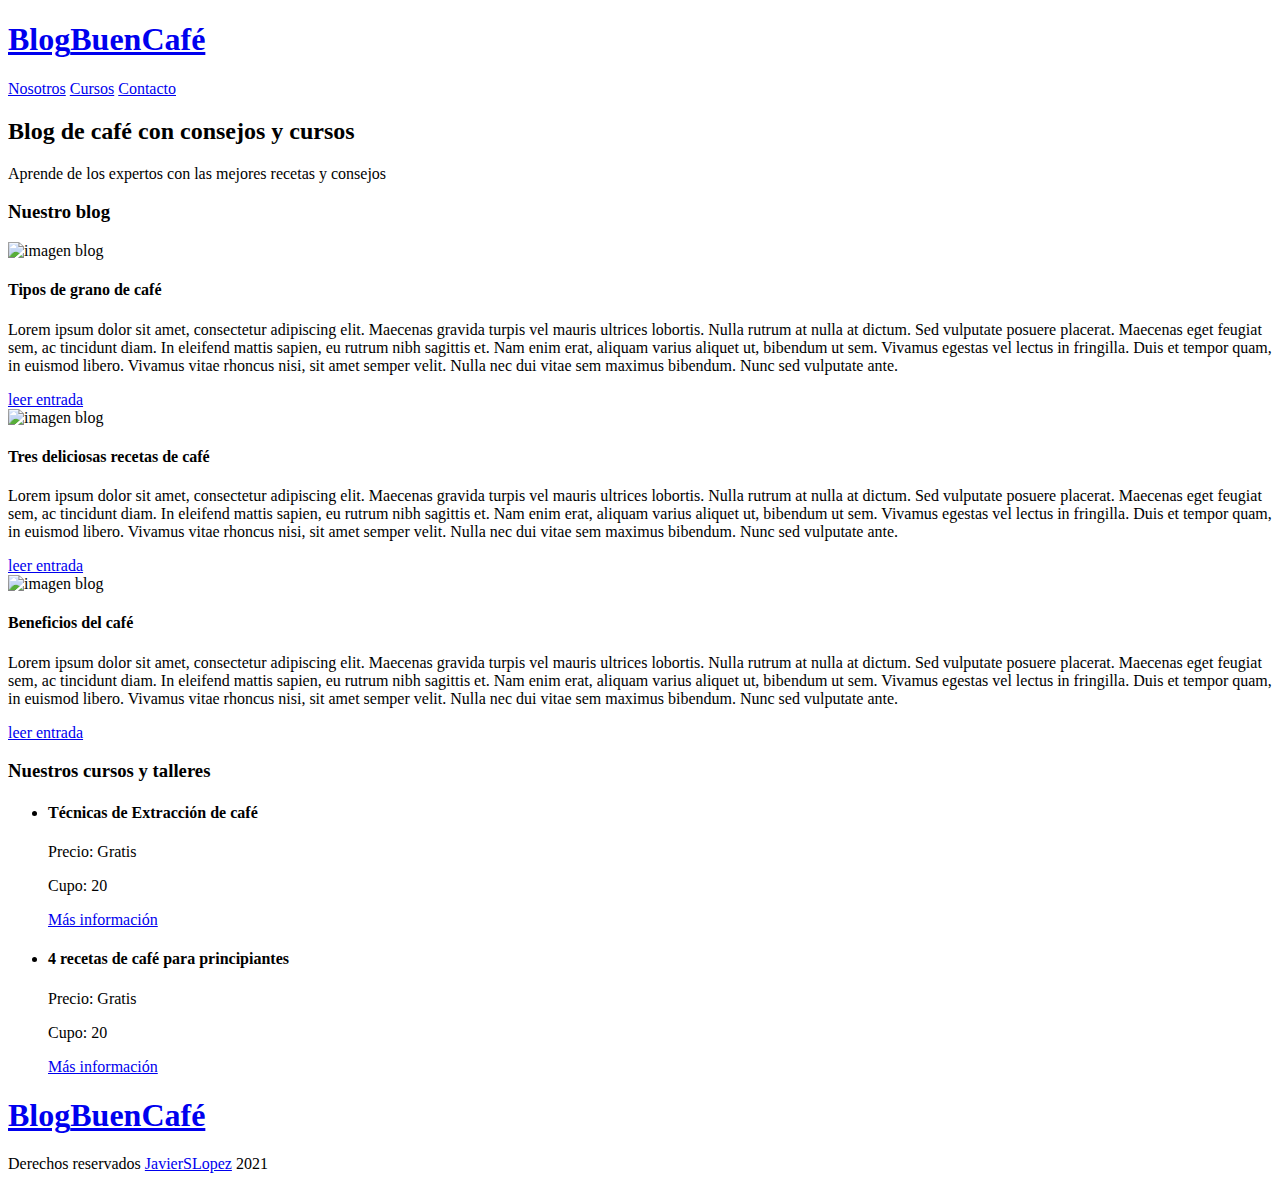
==== index.html @ 7e36e5a9 "Subida index" ====
<!DOCTYPE html>
<html lang="en">
<head>
  <meta charset="UTF-8">
  <meta http-equiv="X-UA-Compatible" content="IE=edge">
  <meta name="viewport" content="width=device-width, initial-scale=1.0">
  <title>Blog Buen Café</title>
  <meta name="description" content="Página web de blog de café">
  <link rel="preload" href="css/normalize.css" as="style">
  <link rel="stylesheet" href="css/normalize.css">
  <link rel="preload" href="css/style.css" as="style">
  <link rel="stylesheet" href="css/style.css">
  <link rel="preconnect" href="https://fonts.gstatic.com">
  <link href="https://fonts.googleapis.com/css2?family=Open+Sans&family=PT+Sans:wght@400;700&display=swap" rel="stylesheet">
</head>
<body>
  <header class="header">
    <div class="contenedor">
      <div class="barra">
        <a class="logo" href="index.html">
          <h1 class="logo__nombre no-margin centrar-texto">Blog<span class="logo__bold">BuenCafé</span></h1>
        </a>
        <nav class="navegacion">
          <a href="nosotros.html" class="navegacion__enlace">Nosotros</a>
          <a href="cursos.html" class="navegacion__enlace">Cursos</a>
          <a href="contacto.html" class="navegacion__enlace">Contacto</a>
        </nav>
      </div>
    </div>
    <div class="header__texto">
      <h2 class="no-margin">Blog de café con consejos y cursos</h2>
      <p class="no-margin">Aprende de los expertos con las mejores recetas y consejos</p>
    </div>
  </header>

  <div class="contenedor contenido-principal">
    <main class="blog">
      <h3>Nuestro blog</h3>

      <article class="entrada">
        <div class="entrada__imagen">
          <picture>
            <source srcset="img/blog1.webp" type="image/webp">
            <img src="img/blog1.jpg" alt="imagen blog" loading="lazy">
          </picture>
        </div>

        <div class="entrada__contenido">
          <h4 class="no-margin">Tipos de grano de café</h4>
          <p>Lorem ipsum dolor sit amet, consectetur adipiscing elit. Maecenas gravida turpis vel mauris ultrices lobortis. Nulla
          rutrum at nulla at dictum. Sed vulputate posuere placerat. Maecenas eget feugiat sem, ac tincidunt diam. In eleifend
          mattis sapien, eu rutrum nibh sagittis et. Nam enim erat, aliquam varius aliquet ut, bibendum ut sem. Vivamus egestas
          vel lectus in fringilla. Duis et tempor quam, in euismod libero. Vivamus vitae rhoncus nisi, sit amet semper velit.
          Nulla nec dui vitae sem maximus bibendum. Nunc sed vulputate ante.</p>
          <a href="entrada.html" class="boton boton--primario">leer entrada</a>
        </div>
      </article>

      <article class="entrada">
        <div class="entrada__imagen">
          <picture>
            <source srcset="img/blog2.webp" type="image/webp">
            <img src="img/blog2.jpg" alt="imagen blog" loading="lazy">
          </picture>
        </div>
      
        <div class="entrada__contenido">
          <h4 class="no-margin">Tres deliciosas recetas de café</h4>
          <p>Lorem ipsum dolor sit amet, consectetur adipiscing elit. Maecenas gravida turpis vel mauris ultrices lobortis.
            Nulla
            rutrum at nulla at dictum. Sed vulputate posuere placerat. Maecenas eget feugiat sem, ac tincidunt diam. In
            eleifend
            mattis sapien, eu rutrum nibh sagittis et. Nam enim erat, aliquam varius aliquet ut, bibendum ut sem. Vivamus
            egestas
            vel lectus in fringilla. Duis et tempor quam, in euismod libero. Vivamus vitae rhoncus nisi, sit amet semper
            velit.
            Nulla nec dui vitae sem maximus bibendum. Nunc sed vulputate ante.</p>
          <a href="entrada.html" class="boton boton--primario">leer entrada</a>
        </div>
      </article>

      <article class="entrada">
        <div class="entrada__imagen">
          <picture>
            <source srcset="img/blog3.webp" type="image/webp">
            <img src="img/blog3.jpg" alt="imagen blog" loading="lazy">
          </picture>
        </div>
      
        <div class="entrada__contenido">
          <h4 class="no-margin">Beneficios del café</h4>
          <p>Lorem ipsum dolor sit amet, consectetur adipiscing elit. Maecenas gravida turpis vel mauris ultrices lobortis.
            Nulla
            rutrum at nulla at dictum. Sed vulputate posuere placerat. Maecenas eget feugiat sem, ac tincidunt diam. In
            eleifend
            mattis sapien, eu rutrum nibh sagittis et. Nam enim erat, aliquam varius aliquet ut, bibendum ut sem. Vivamus
            egestas
            vel lectus in fringilla. Duis et tempor quam, in euismod libero. Vivamus vitae rhoncus nisi, sit amet semper
            velit.
            Nulla nec dui vitae sem maximus bibendum. Nunc sed vulputate ante.</p>
          <a href="entrada.html" class="boton boton--primario">leer entrada</a>
        </div>
      </article>

    </main>
    <aside class="sidebar">
      <h3>Nuestros cursos y talleres</h3>

      <ul class="cursos no-padding">
        <li class="widget-curso">
          <h4 class="no-margin">Técnicas de Extracción de café</h4>
          <p class="widget-curso__label">Precio:
            <span class="widget-curso__info">Gratis</span>
          </p>
          <p class="widget-curso__label">Cupo:
            <span class="widget-curso__info">20</span>
          </p>
          <a href="entrada.html" class="boton boton--secundario">Más información</a>
        </li>
        <li class="widget-curso">
          <h4 class="no-margin">4 recetas de café para principiantes</h4>
          <p class="widget-curso__label">Precio:
            <span class="widget-curso__info">Gratis</span>
          </p>
          <p class="widget-curso__label">Cupo:
            <span class="widget-curso__info">20</span>
          </p>
          <a href="entrada.html" class="boton boton--secundario">Más información</a>
          </li>
        </li>
      </ul>

    </aside>
  </div>
  
  <footer class="footer">
    <div class="contenedor">
      <div class="barra">
        <a class="logo" href="index.html">
          <h1 class="logo__nombre no-margin centrar-texto">Blog<span class="logo__bold">BuenCafé</span></h1>
        </a>
        <p class="footer__derechos">Derechos reservados <a href="https://www.javierslopez.es/" class="footer__enlace"> JavierSLopez</a> 2021</p>
      </div>
    </div>
  </footer>

  <script src="js/modernizr.js"></script>
</body>
</html>
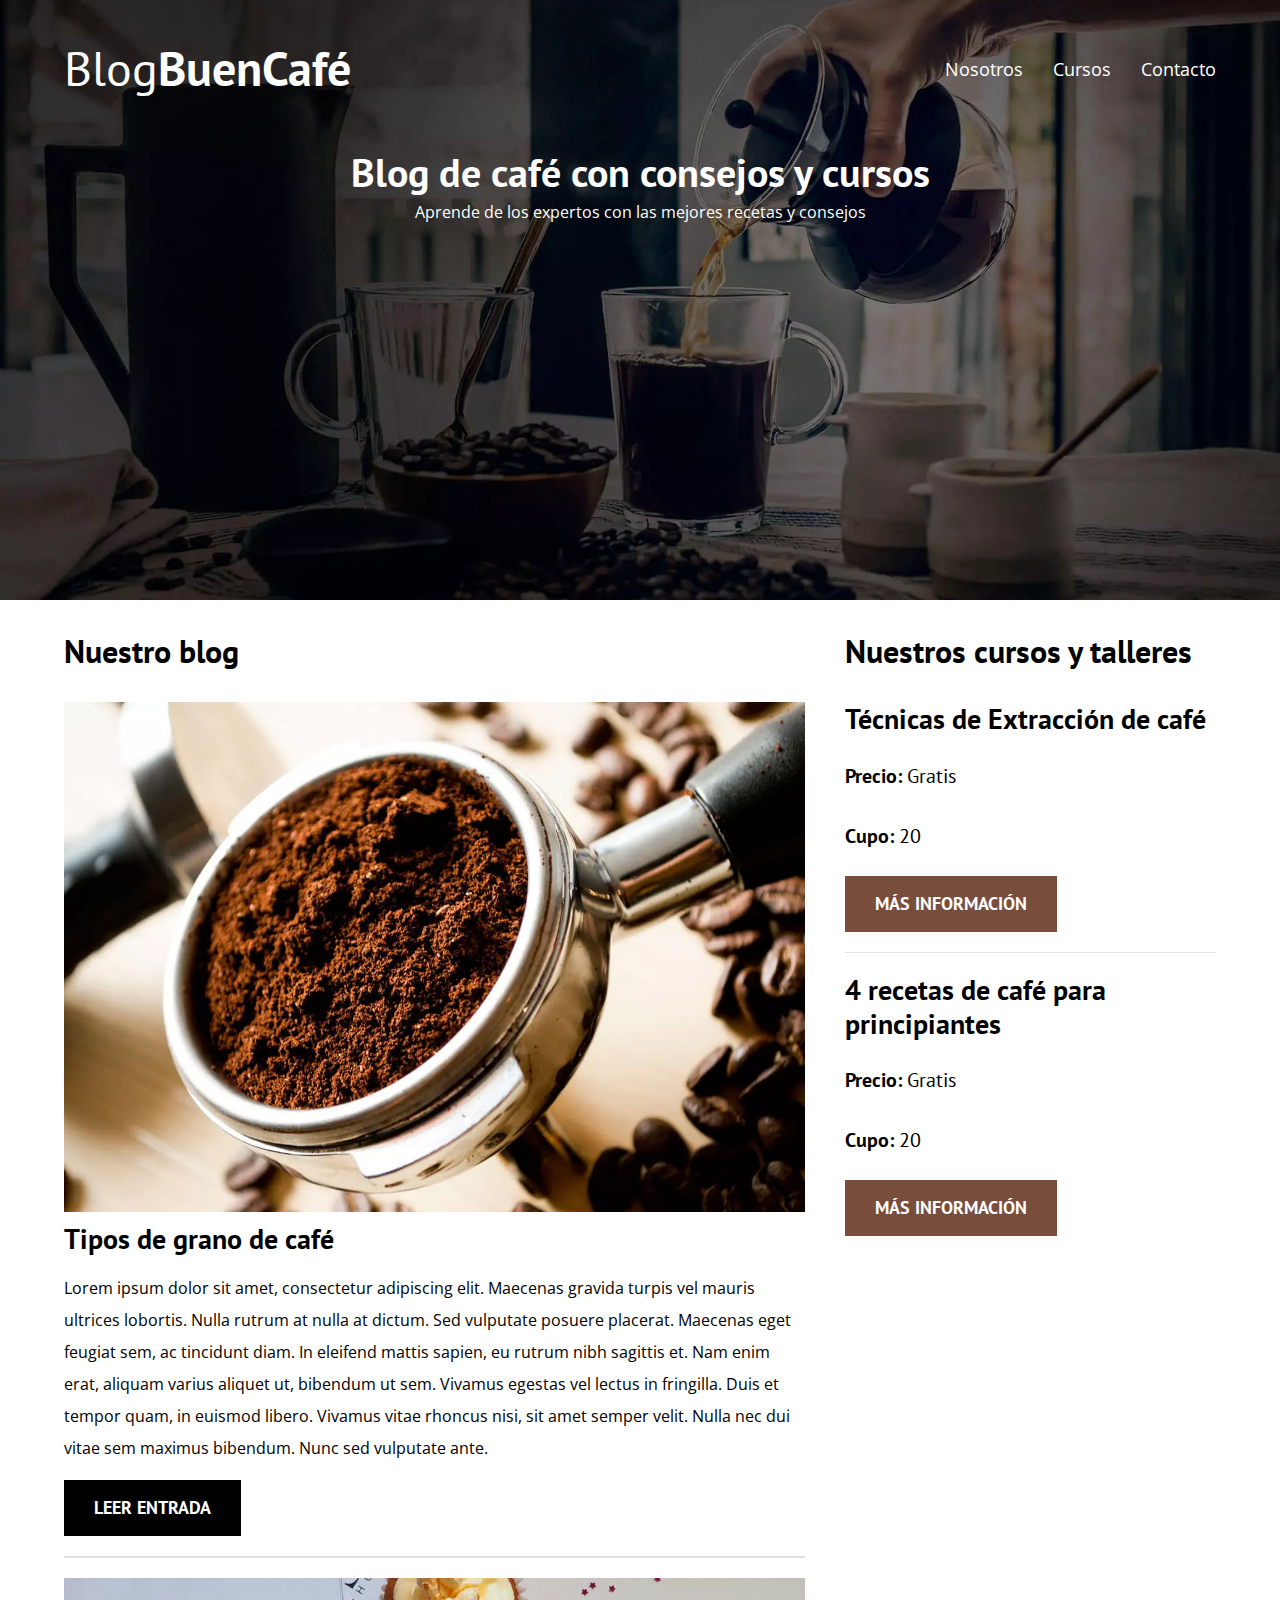
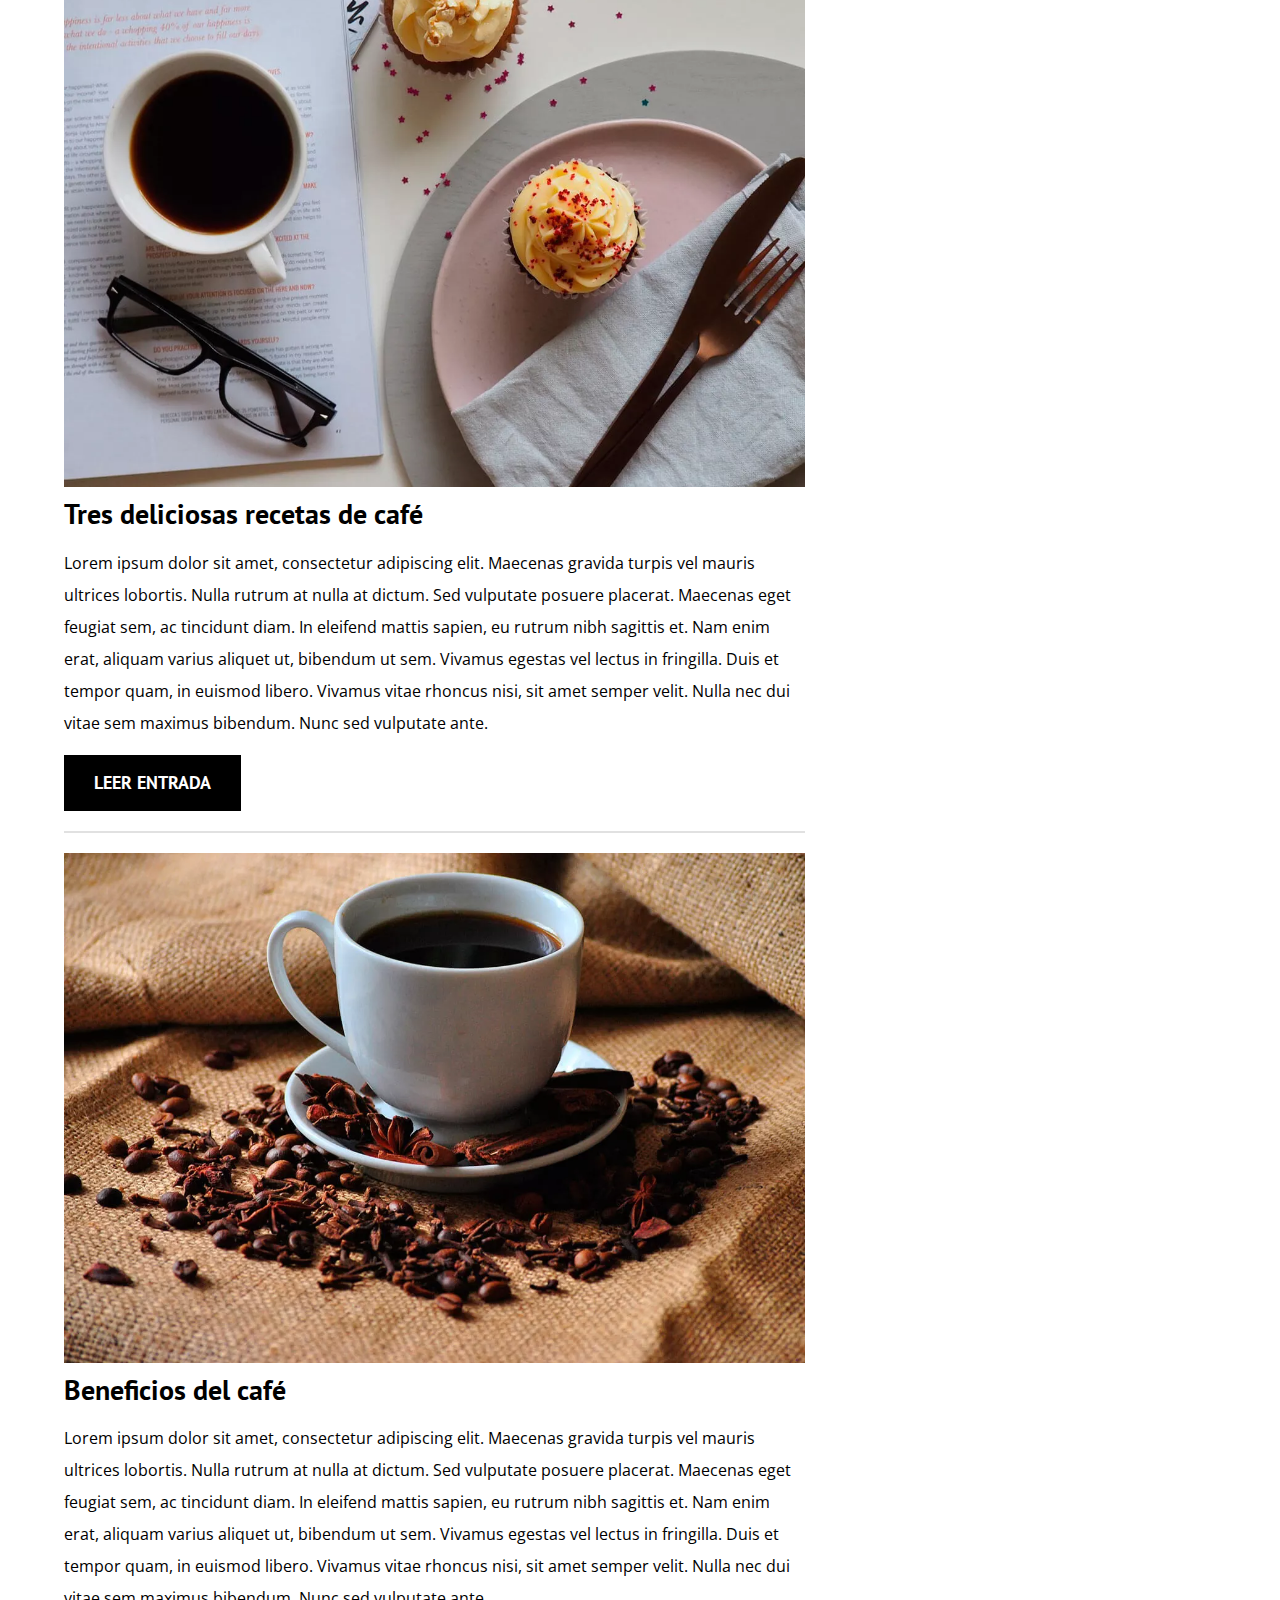
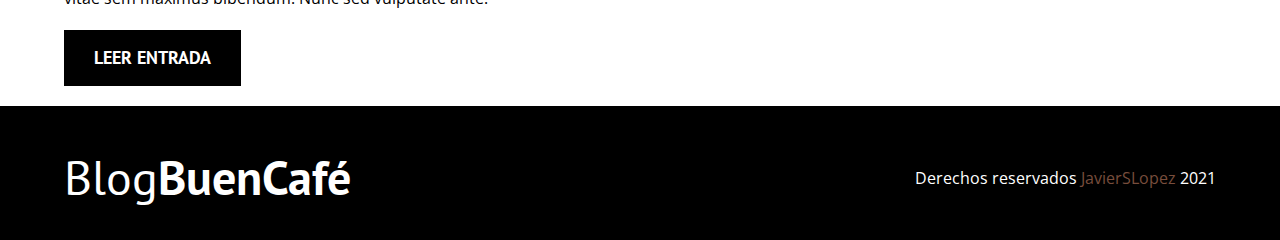
==== commit a04b1c85: "js en formulario contacto" ====
--- a/index.html
+++ b/index.html
@@ -144,6 +144,7 @@
     </div>
   </footer>
 
+
   <script src="js/modernizr.js"></script>
 </body>
 </html>--- a/css/style.css
+++ b/css/style.css
@@ -0,0 +1,260 @@
+:root{
+  --fuenteHeading: 'PT Sans', sans-serif;
+  --fuenteParrafos: 'Open Sans', sans-serif;
+
+  --primario: #784d3c;
+  --gris: #e1e1e1;
+  --blanco: #ffffff;
+  --negro: #000000;
+}
+
+html{
+  box-sizing: border-box;
+  font-size: 62.5%; 
+}
+*, *:before, *:after{
+  box-sizing: inherit;
+}
+body{
+  font-family: var(--fuenteParrafos);
+  font-size: 1.6rem;
+  line-height: 2;
+}
+
+
+/* Globales */
+.contenedor{
+  max-width: 120rem;
+  width: 90%;
+  margin: 0 auto;
+}
+
+a{text-decoration: none;}
+
+h1, h2, h3, h4{font-family: var(--fuenteHeading);line-height: 1.2;}
+h1{font-size: 4.8rem;}
+h2{font-size: 4rem;}
+h3{font-size: 3.2rem;}
+h4{font-size: 2.8rem;}
+
+img{max-width: 100%;}
+
+
+/* Utilidades */
+.no-margin{margin: 0;}
+.no-padding{padding: 0;}
+.centrar-texto{text-align: center;}
+.boton{
+  display: block;
+  font-family: var(--fuenteHeading);
+  color: var(--blanco);
+  text-align: center;
+  padding: 1rem 3rem;
+  font-size: 1.8rem;
+  text-transform: uppercase;
+  font-weight: 700;
+  margin-bottom: 2rem;
+  border:none;
+}
+@media (min-width: 768px) {
+    .boton{
+      display: inline-block;
+      
+    }
+}
+.boton:hover{
+  cursor: pointer;
+}
+.boton--primario{
+  background-color: var(--negro);
+}
+.boton--secundario{
+  background-color: var(--primario);
+}
+
+
+/* Header */
+.header{
+  background-image: url(../img/banner.webp);
+  height: 60rem;
+  background-size: cover;
+  background-repeat: no-repeat;
+  background-position: center center;
+}
+.header__texto{
+  color: var(--blanco);
+  text-align: center;
+  margin-top: 5rem;
+}
+@media (min-width: 768px) {
+    .header__text{
+      margin-top: 15rem;
+    }
+}
+.barra{
+  padding-top: 4rem;
+}
+@media (min-width: 768px) {
+  .barra{
+    display: flex;
+    justify-content: space-between;
+    align-items: center;
+  }
+}
+.logo{
+  color: var(--blanco);
+}
+.logo__nombre{
+  font-weight: 400;
+}
+.logo__bold{
+  font-weight: 700;
+}
+@media (min-width: 768px) {
+  .navegacion{
+    display: flex;
+    gap: 3rem;
+  }
+}
+.navegacion__enlace{
+  display: block;
+  text-align: center;
+  font-size: 1.8rem;
+  color: var(--blanco);
+}
+
+
+/* Footer */
+  .footer{
+    background-color: var(--negro);
+    padding-bottom: 3rem;
+  }
+  .footer__derechos{
+   color: var(--blanco);
+   text-align: center;
+  }
+  .footer__enlace{
+    text-decoration: none;
+    color: var(--primario);
+  }
+
+@media (min-width: 768px) {
+  .footer{
+    background-color: var(--negro);
+    padding-bottom: 3rem;
+  }
+  .footer__derechos{
+   color: var(--blanco);
+  }
+  .footer__enlace{
+    text-decoration: none;
+    color: var(--primario);
+  }
+}
+
+
+/* Contenido del blog */
+@media (min-width: 768px) {
+    .contenido-principal{
+      display: grid;
+      grid-template-columns: 2fr 1fr;
+      column-gap: 4rem;
+    }
+}
+.entrada{
+  border-bottom: 2px solid var(--gris);
+  margin-bottom: 2rem;
+}
+.entrada:last-of-type{
+  border-bottom: none;
+  margin-bottom: 0;
+}
+
+
+/* Contenido sidebar + estilo cursos */
+.cursos{
+  list-style-type: none;
+}
+.widget-curso{
+  border-bottom: 1px solid var(--gris);
+  margin-bottom: 2rem;
+}
+.curso:last-of-type,
+.widget-curso:last-of-type{
+  border-bottom: none;
+  margin-bottom: 0;
+}
+.curso__label,
+.widget-curso__label{
+  font-family: var(--fuenteHeading);
+  font-weight: 700;
+}
+.curso__info,
+.widget-curso__info{
+  font-weight: 400;
+}
+.curso__label,
+.curso__info,
+.widget-curso__label,
+.widget-curso__info{
+  font-size: 2rem;
+}
+
+
+/* Página nosotros + entradas blog */
+@media (min-width: 768px) {
+  .sobre-nosotros{
+    display: grid;
+    grid-template-columns: repeat(2, 1fr);
+    column-gap: 2rem;
+  }
+}
+.sobre-nosotros__imagen{margin: auto;}
+.sobre-nosotros__texto{text-align: justify;}
+
+
+/* Página Cursos */
+.curso{
+  padding: 3rem 0;
+  border-bottom: 1px solid var(--gris);
+}
+@media (min-width: 768px) {
+    .curso{
+      display: grid; 
+      grid-template-columns: 1fr 2fr;
+      column-gap: 2rem;
+    }
+}
+
+
+/* Página contacto */
+.contacto-bg{
+  background-image: url(../img/contacto.jpg);
+  height: 40rem;
+  background-size: cover;
+  background-repeat: no-repeat;
+}
+.formulario{
+  background-color: var(--blanco);
+  margin: -10rem auto 0 auto;
+  width: 95%;
+  padding: 5rem;
+}
+.campo{
+  display: flex;
+  margin-bottom: 2rem;
+}
+.campo__label{
+  flex: 0 0 9rem;
+  text-align: right;
+  padding-right: 2rem;
+}
+.campo__field{
+  flex: 1;
+  border: 1px solid var(--gris);
+}
+.campo__field--textarea{
+  height: 20rem;
+}
+.error{color: rgb(185, 0, 0);}
+.correcto{color: green}--- a/css/style.css
+++ b/css/style.css
@@ -0,0 +1,260 @@
+:root{
+  --fuenteHeading: 'PT Sans', sans-serif;
+  --fuenteParrafos: 'Open Sans', sans-serif;
+
+  --primario: #784d3c;
+  --gris: #e1e1e1;
+  --blanco: #ffffff;
+  --negro: #000000;
+}
+
+html{
+  box-sizing: border-box;
+  font-size: 62.5%; 
+}
+*, *:before, *:after{
+  box-sizing: inherit;
+}
+body{
+  font-family: var(--fuenteParrafos);
+  font-size: 1.6rem;
+  line-height: 2;
+}
+
+
+/* Globales */
+.contenedor{
+  max-width: 120rem;
+  width: 90%;
+  margin: 0 auto;
+}
+
+a{text-decoration: none;}
+
+h1, h2, h3, h4{font-family: var(--fuenteHeading);line-height: 1.2;}
+h1{font-size: 4.8rem;}
+h2{font-size: 4rem;}
+h3{font-size: 3.2rem;}
+h4{font-size: 2.8rem;}
+
+img{max-width: 100%;}
+
+
+/* Utilidades */
+.no-margin{margin: 0;}
+.no-padding{padding: 0;}
+.centrar-texto{text-align: center;}
+.boton{
+  display: block;
+  font-family: var(--fuenteHeading);
+  color: var(--blanco);
+  text-align: center;
+  padding: 1rem 3rem;
+  font-size: 1.8rem;
+  text-transform: uppercase;
+  font-weight: 700;
+  margin-bottom: 2rem;
+  border:none;
+}
+@media (min-width: 768px) {
+    .boton{
+      display: inline-block;
+      
+    }
+}
+.boton:hover{
+  cursor: pointer;
+}
+.boton--primario{
+  background-color: var(--negro);
+}
+.boton--secundario{
+  background-color: var(--primario);
+}
+
+
+/* Header */
+.header{
+  background-image: url(../img/banner.webp);
+  height: 60rem;
+  background-size: cover;
+  background-repeat: no-repeat;
+  background-position: center center;
+}
+.header__texto{
+  color: var(--blanco);
+  text-align: center;
+  margin-top: 5rem;
+}
+@media (min-width: 768px) {
+    .header__text{
+      margin-top: 15rem;
+    }
+}
+.barra{
+  padding-top: 4rem;
+}
+@media (min-width: 768px) {
+  .barra{
+    display: flex;
+    justify-content: space-between;
+    align-items: center;
+  }
+}
+.logo{
+  color: var(--blanco);
+}
+.logo__nombre{
+  font-weight: 400;
+}
+.logo__bold{
+  font-weight: 700;
+}
+@media (min-width: 768px) {
+  .navegacion{
+    display: flex;
+    gap: 3rem;
+  }
+}
+.navegacion__enlace{
+  display: block;
+  text-align: center;
+  font-size: 1.8rem;
+  color: var(--blanco);
+}
+
+
+/* Footer */
+  .footer{
+    background-color: var(--negro);
+    padding-bottom: 3rem;
+  }
+  .footer__derechos{
+   color: var(--blanco);
+   text-align: center;
+  }
+  .footer__enlace{
+    text-decoration: none;
+    color: var(--primario);
+  }
+
+@media (min-width: 768px) {
+  .footer{
+    background-color: var(--negro);
+    padding-bottom: 3rem;
+  }
+  .footer__derechos{
+   color: var(--blanco);
+  }
+  .footer__enlace{
+    text-decoration: none;
+    color: var(--primario);
+  }
+}
+
+
+/* Contenido del blog */
+@media (min-width: 768px) {
+    .contenido-principal{
+      display: grid;
+      grid-template-columns: 2fr 1fr;
+      column-gap: 4rem;
+    }
+}
+.entrada{
+  border-bottom: 2px solid var(--gris);
+  margin-bottom: 2rem;
+}
+.entrada:last-of-type{
+  border-bottom: none;
+  margin-bottom: 0;
+}
+
+
+/* Contenido sidebar + estilo cursos */
+.cursos{
+  list-style-type: none;
+}
+.widget-curso{
+  border-bottom: 1px solid var(--gris);
+  margin-bottom: 2rem;
+}
+.curso:last-of-type,
+.widget-curso:last-of-type{
+  border-bottom: none;
+  margin-bottom: 0;
+}
+.curso__label,
+.widget-curso__label{
+  font-family: var(--fuenteHeading);
+  font-weight: 700;
+}
+.curso__info,
+.widget-curso__info{
+  font-weight: 400;
+}
+.curso__label,
+.curso__info,
+.widget-curso__label,
+.widget-curso__info{
+  font-size: 2rem;
+}
+
+
+/* Página nosotros + entradas blog */
+@media (min-width: 768px) {
+  .sobre-nosotros{
+    display: grid;
+    grid-template-columns: repeat(2, 1fr);
+    column-gap: 2rem;
+  }
+}
+.sobre-nosotros__imagen{margin: auto;}
+.sobre-nosotros__texto{text-align: justify;}
+
+
+/* Página Cursos */
+.curso{
+  padding: 3rem 0;
+  border-bottom: 1px solid var(--gris);
+}
+@media (min-width: 768px) {
+    .curso{
+      display: grid; 
+      grid-template-columns: 1fr 2fr;
+      column-gap: 2rem;
+    }
+}
+
+
+/* Página contacto */
+.contacto-bg{
+  background-image: url(../img/contacto.jpg);
+  height: 40rem;
+  background-size: cover;
+  background-repeat: no-repeat;
+}
+.formulario{
+  background-color: var(--blanco);
+  margin: -10rem auto 0 auto;
+  width: 95%;
+  padding: 5rem;
+}
+.campo{
+  display: flex;
+  margin-bottom: 2rem;
+}
+.campo__label{
+  flex: 0 0 9rem;
+  text-align: right;
+  padding-right: 2rem;
+}
+.campo__field{
+  flex: 1;
+  border: 1px solid var(--gris);
+}
+.campo__field--textarea{
+  height: 20rem;
+}
+.error{color: rgb(185, 0, 0);}
+.correcto{color: green}